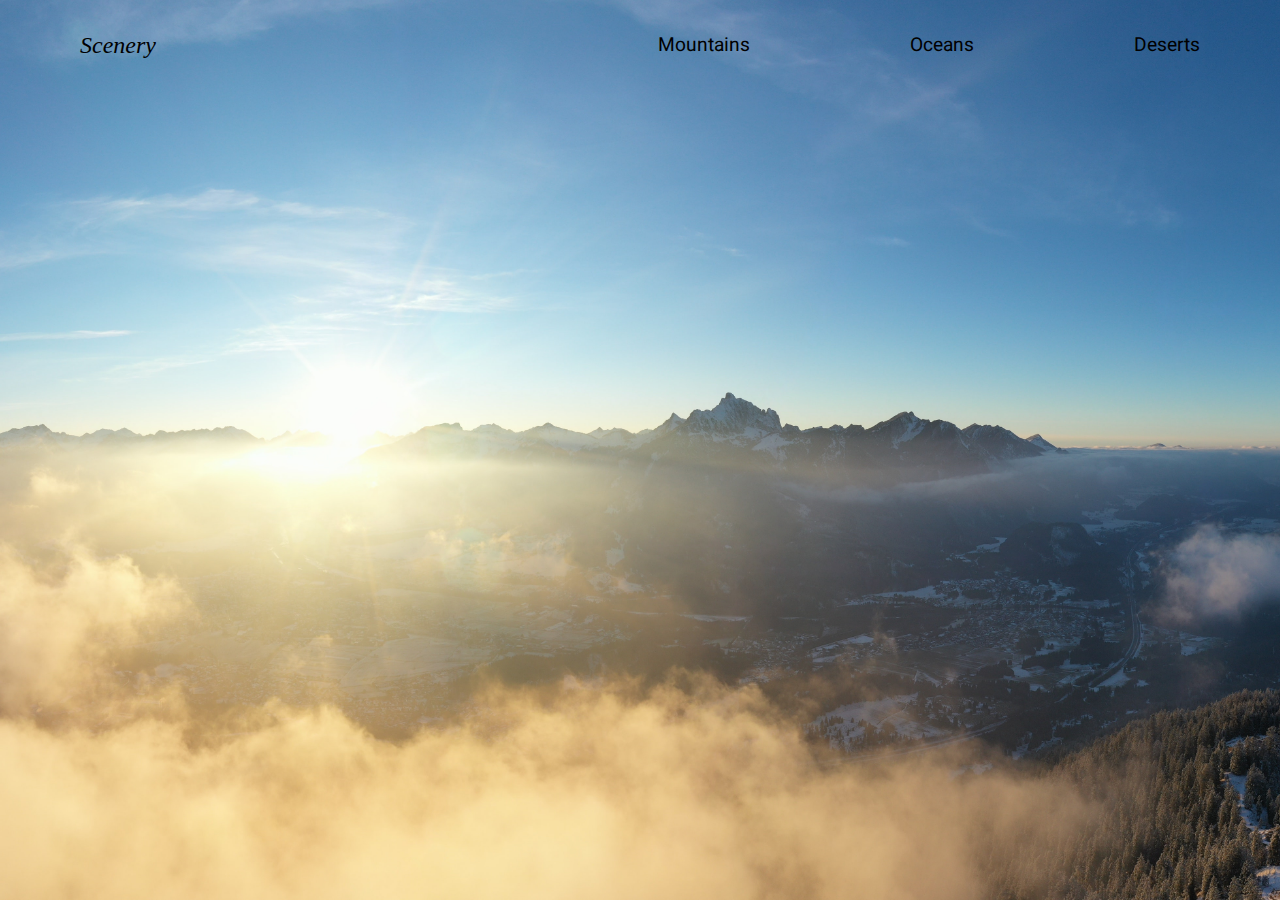
==== deserts.html @ 3cc66d54 "html markup for all htmls set up" ====
<!DOCTYPE html>
<html lang="en">
<head>
    <meta charset="UTF-8">
    <meta http-equiv="X-UA-Compatible" content="IE=edge">
    <meta name="viewport" content="width=device-width, initial-scale=1.0">
    <link rel="preconnect" href="https://fonts.gstatic.com">
    <link href="https://fonts.googleapis.com/css2?family=Heebo:wght@100&family=Lobster+Two:ital,wght@1,700&display=swap" rel="stylesheet">
    <link rel="stylesheet" href="./assets/css/stylesheet-2.css">
    <title>Deserts</title>
</head>
<body>
    <main>
        <section class="landing">
            <nav>
                <h1 id="logo">Scenery</h1>
                <ul class="nav-links">
                    <li><a href="mountains.html">Mountains</a></li>
                    <li><a href="oceans.html">Oceans</a></li>
                    <li><a href="deserts.html">Deserts</a></li>
                </ul>
            </nav>
        </section>
    </main>

    <script src="app.js\"></script>
</body>
</html>
---- assets/css/stylesheet-2.css ----
* {
    margin: 0;
    padding: 0;
    box-sizing: border-box;
}

.landing {
    min-height: 100vh;
    background-image:url('../images/Hero.jpg');
    background-size: cover;
    padding: 0rem 5rem;
}

#logo {
    font-family: "Lobster", cursive;
    font-size: 1.5rem;
    font-weight: lighter;
    font-style: italic;
    color: black;
}

main {
    font-family: "Heebo", sans-serif ;
}

nav {
    display: flex;
    align-items: center;
    justify-content: space-between;
    min-height: 10vh;
}

.nav-links {
    display: flex;
    list-style: none;
    color: white;
}

.nav-links li {
    padding-left: 10rem;
    font-size: 1.2rem
}

.nav-links a {
    text-decoration: none;
    color: black;
}
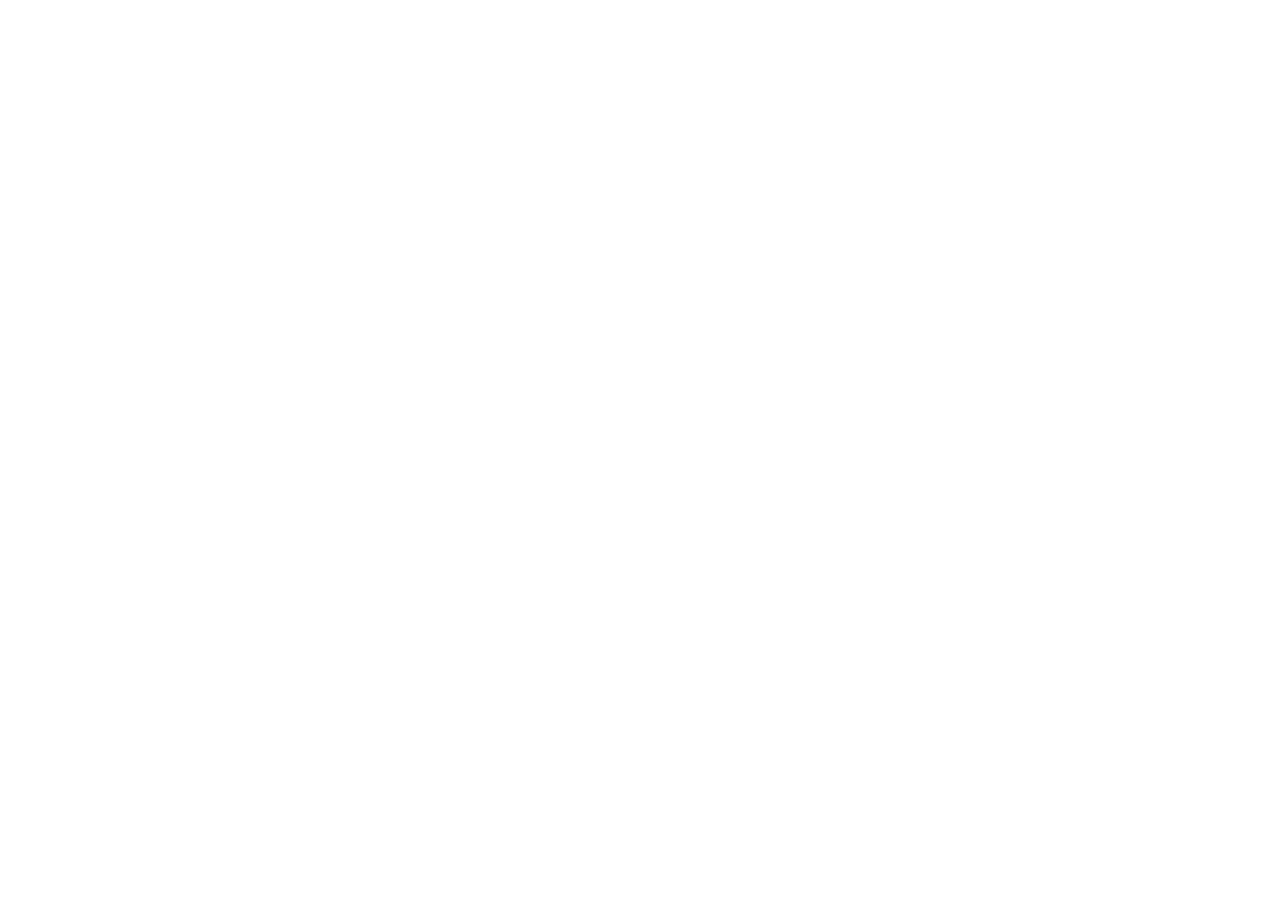
==== commit 123c5949: "css changes to logo" ====
--- a/deserts.html
+++ b/deserts.html
@@ -13,13 +13,15 @@
     <main>
         <section class="landing">
             <nav>
-                <h1 id="logo">Scenery</h1>
+                <h1 id="logo"><a href="index.html">Scenery</a></h1>
                 <ul class="nav-links">
                     <li><a href="mountains.html">Mountains</a></li>
                     <li><a href="oceans.html">Oceans</a></li>
                     <li><a href="deserts.html">Deserts</a></li>
                 </ul>
             </nav>
+
+            
         </section>
     </main>
 
--- a/assets/css/stylesheet-2.css
+++ b/assets/css/stylesheet-2.css
@@ -4,9 +4,9 @@
     box-sizing: border-box;
 }
 
-.landing {
+.mountain-landing {
     min-height: 100vh;
-    background-image:url('../images/Hero.jpg');
+    background-image:url('../images/Scenery_benjamin-voros.jpg');
     background-size: cover;
     padding: 0rem 5rem;
 }
@@ -16,7 +16,11 @@
     font-size: 1.5rem;
     font-weight: lighter;
     font-style: italic;
-    color: black;
+}
+
+h1 a {
+    text-decoration: none;
+    color: white;
 }
 
 main {
@@ -43,5 +47,5 @@
 
 .nav-links a {
     text-decoration: none;
-    color: black;
+    color: white;
 }